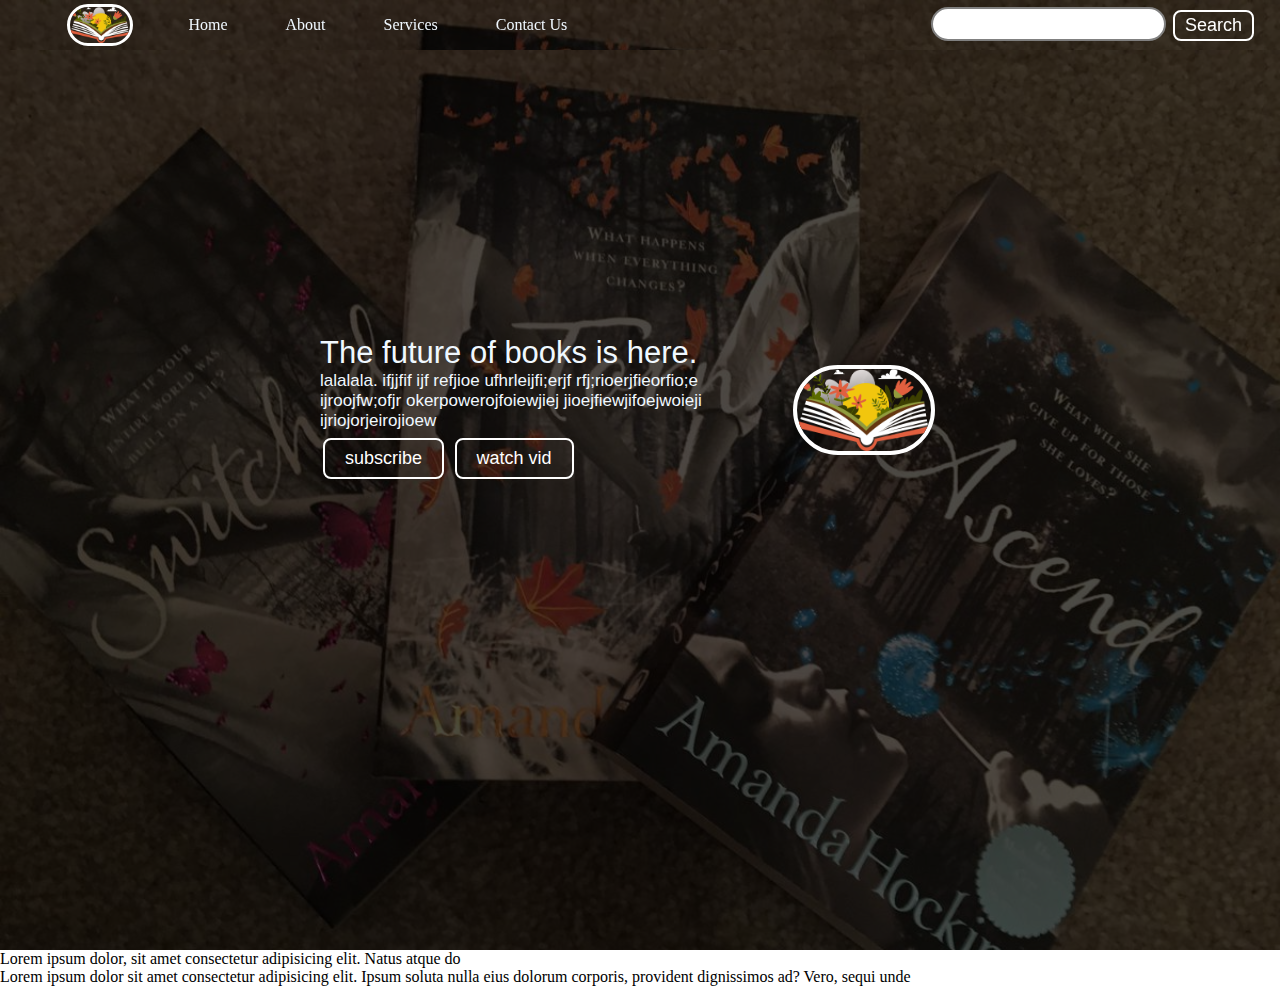
==== index.html @ 83c0402f "https://github.com/tracyshrestha/Thrift-Bookstorefinal.git" ====
<!DOCTYPE html>
<html lang="en">

<head>
    <meta charset="UTF-8">
    <meta http-equiv="X-UA-Compatible" content="IE=edge">
    <meta name="viewport" content="width=device-width, initial-scale=1.0">
    <link rel="stylesheet" href="css/style.css">
    <title>Thrift Bookstore</title>
</head>

<body>
    <nav class="navbar background">
        <ul class="nav-list">
            <div class="logo"><img src="img/a.png" alt="logo"> </div>
            <li><a href="#home">Home</a></li>
            <li><a href="#about">About</a></li>
            <li><a href="#services">Services</a></li>
            <li><a href="#contact">Contact Us</a></li>
        </ul>
        <div class="rightnav">
            <input type="text" name="search" id="search">
            <button class="btn btn-sm">Search</button>
        </div>


    </nav>
    <section class="background firstSection">
        <div class="box-main">
            <div class="firstHalf">
                <p class="text-big">The future of books is here.</p>
                <p class="text-small">lalalala. ifjjfif ijf refjioe ufhrleijfi;erjf rfj;rioerjfieorfio;e ijroojfw;ofjr
                    okerpowerojfoiewjiej jioejfiewjifoejwoieji ijriojorjeirojioew </p>
                <div class="buttons">
                    <button class="btn">subscribe</button>
                    <button class="btn">watch vid</button>
                </div>
            </div>
            <div class="secondHalf">
                <img src="img/a.png" alt="img" >
            </div>
        </div>
    </section>
    <section class="secRight">
        <p class="sectionTag">Lorem ipsum dolor, sit amet consectetur adipisicing elit. Natus atque do
        </p>
        <p class="sectionSubTag">Lorem ipsum dolor sit amet consectetur adipisicing elit. Ipsum soluta nulla eius dolorum corporis, provident dignissimos ad? Vero, sequi unde
        </p>
        <div class="thumbnail"></div>
    </section>
    
</body>

</html>
---- css/style.css ----
*{
    margin:0;
    paddimg:0;
}
.logo{
    width: 20%;
    display: flex;
    justify-content: center;
    align-items: center;
}
.logo img{
    width: 50%;
    border: 3px solid white;
    border-radius: 50px;
}
.navbar{
    display: flex;
    align-items: center;
    justify-content: center;
    position: sticky;
    top: 0;
    cursor: pointer;
}
.nav-list{
    width: 50%;
    /* background-color: blueviolet; */
    display: flex;
    /*justify-content: center;*/
    align-items: center;

}
.nav-list li{
    list-style: none;
    padding: 16px 29px;

}
.nav-list li a{
    text-decoration: none;
    color: aliceblue;

}

.nav-list li a:hover{
    text-decoration: none;
    color: rgb(19, 132, 231);

}
.rightnav{
    /* background-color: brown; */
    width: 50%;
    padding: 0 23px;
    text-align: right;
}

#search{
    padding: 5px;
    font-size: 17px;
    border: 2px solid gray;
    border-radius: 19px;
}
.background{
    background: rgba(0, 0, 0, 0.7) url('../img/b.jpg');
    background-size: cover;
    background-blend-mode: darken;
}
.firstSection{
    height: 100vh;
}
.box-main{
    display: flex;
    justify-content: center;
    align-items: center;
    color: aliceblue;
    font-family: -apple-system, BlinkMacSystemFont, 'Segoe UI', Roboto, Oxygen, Ubuntu, Cantarell, 'Open Sans', 'Helvetica Neue', sans-serif;
    max-width: 50%;
    margin: auto;
    height: 80%;
}
.firstHalf{
    width: 70%;
    display: flex;
    flex-direction: column;
    justify-content: center;
}
.secondHalf{
    width: 30%;

}
.secondHalf img{
    width: 70%;
    border: 4px solid white;
    border-radius: 150px;
    display: block;
    margin: auto;

}
.text-big{
    font-size: 31px;

}
.text-small{
    font-size: 17px;

}
.btn{
    padding: 8px 20px;
    margin: 7px 3px;
    border: 2px solid white;
    border-radius: 8px;
    font-size: 18px;
    background: none;
    color: white;
    cursor: pointer;
}
.btn-sm{
    padding: 3px 10px;
    vertical-align: middle;
}
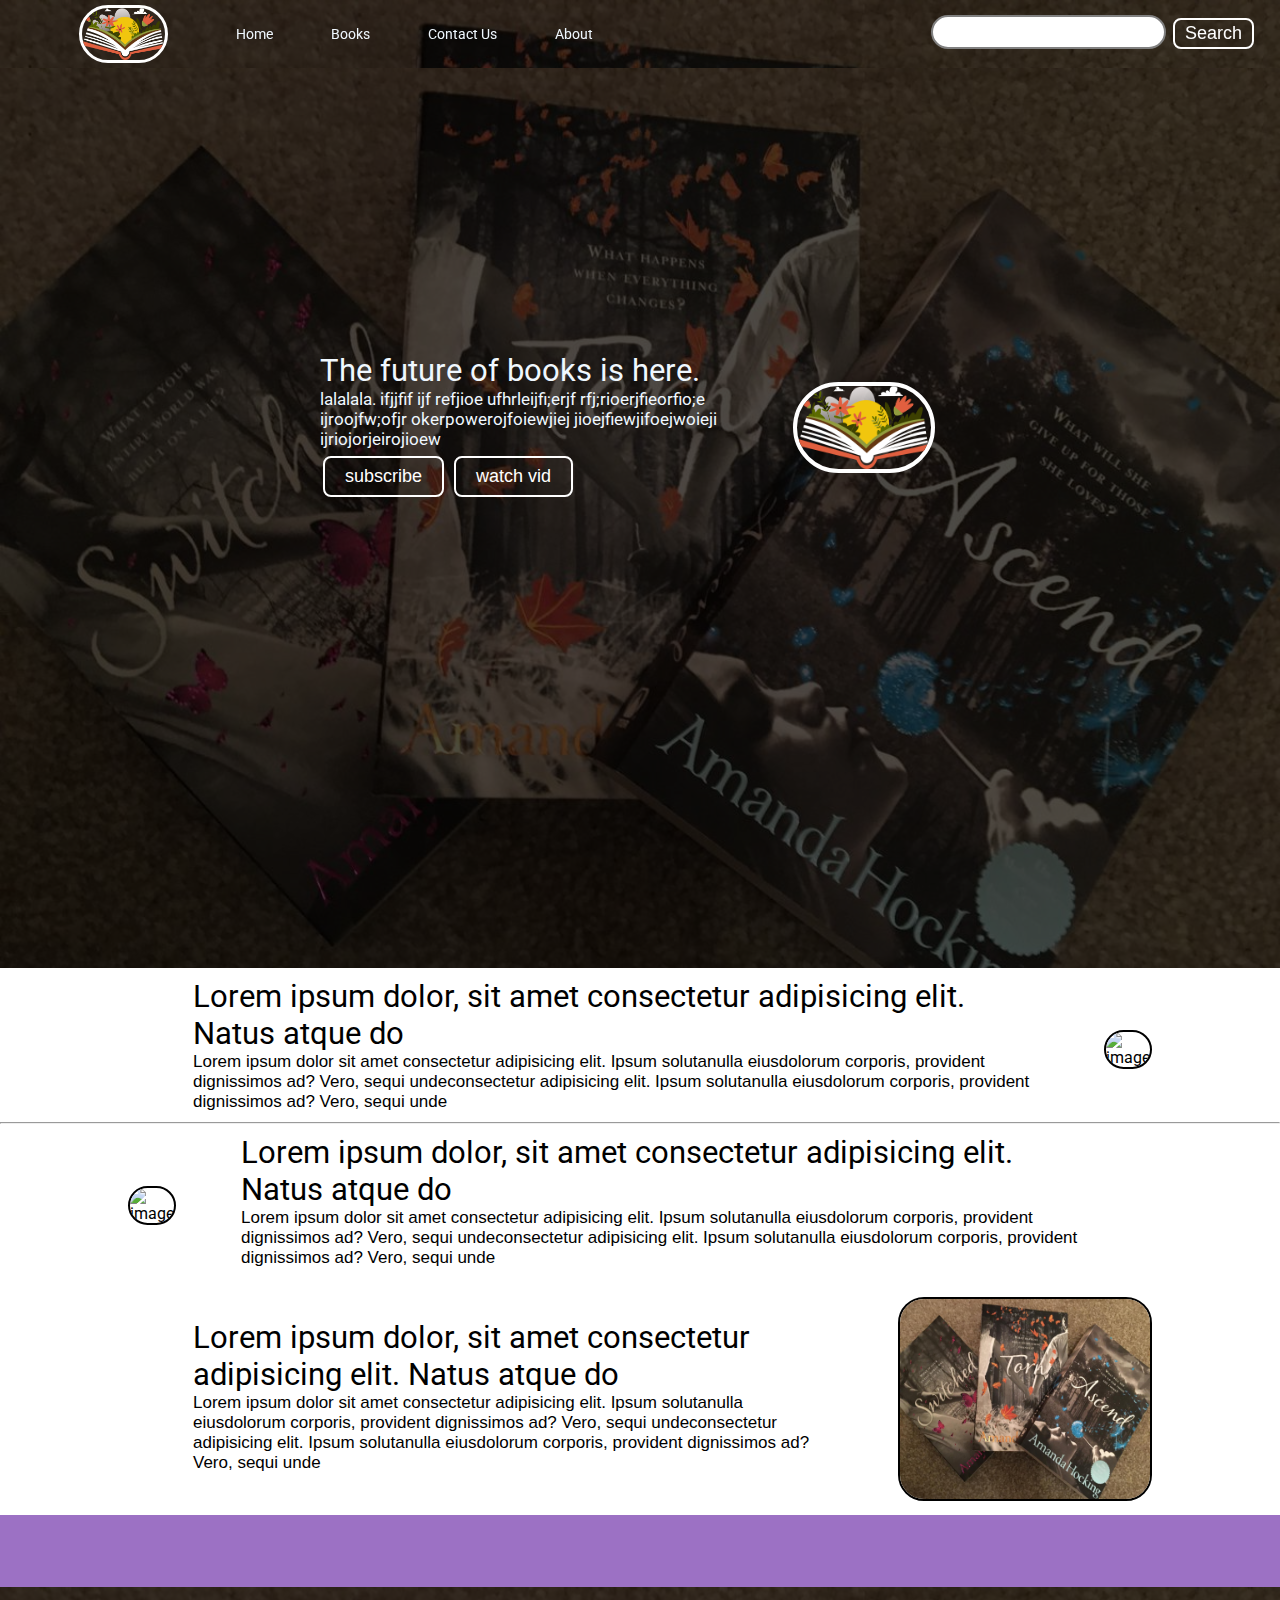
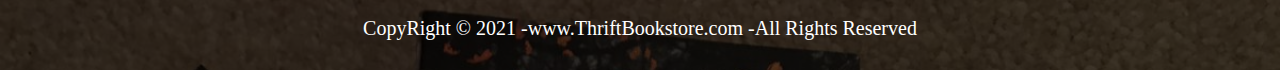
==== commit 09dd78f5: "second commit" ====
--- a/index.html
+++ b/index.html
@@ -6,27 +6,34 @@
     <meta http-equiv="X-UA-Compatible" content="IE=edge">
     <meta name="viewport" content="width=device-width, initial-scale=1.0">
     <link rel="stylesheet" href="css/style.css">
+    <link rel="stylesheet" href="css/responsive.css">
+
     <title>Thrift Bookstore</title>
 </head>
 
 <body>
-    <nav class="navbar background">
-        <ul class="nav-list">
+    <nav class="navbar background h-nav-resp">
+        <ul class="nav-list v-class-resp">
             <div class="logo"><img src="img/a.png" alt="logo"> </div>
             <li><a href="#home">Home</a></li>
+            <li><a href="#books">Books</a></li>
+            <li><a href="#contact">Contact Us</a></li>
             <li><a href="#about">About</a></li>
-            <li><a href="#services">Services</a></li>
-            <li><a href="#contact">Contact Us</a></li>
         </ul>
-        <div class="rightnav">
+        <div class="rightNav v-class-resp">
             <input type="text" name="search" id="search">
             <button class="btn btn-sm">Search</button>
         </div>
+        <div class="burger">
+            <div class="line"></div>
+            <div class="line"></div>
+            <div class="line"></div>
 
+        </div>
 
     </nav>
     <section class="background firstSection">
-        <div class="box-main">
+        <div class="box-main" id="books">
             <div class="firstHalf">
                 <p class="text-big">The future of books is here.</p>
                 <p class="text-small">lalalala. ifjjfif ijf refjioe ufhrleijfi;erjf rfj;rioerjfieorfio;e ijroojfw;ofjr
@@ -37,18 +44,66 @@
                 </div>
             </div>
             <div class="secondHalf">
-                <img src="img/a.png" alt="img" >
+                <img src="img/a.png" alt="img">
             </div>
         </div>
     </section>
-    <section class="secRight">
-        <p class="sectionTag">Lorem ipsum dolor, sit amet consectetur adipisicing elit. Natus atque do
+    <section class="section">
+        <div class="paras">
+            <p class="sectionTag text-big">Lorem ipsum dolor, sit amet consectetur adipisicing elit. Natus atque do
+            </p>
+            <p class="sectionSubTag text-small">
+                Lorem ipsum dolor sit amet consectetur adipisicing elit. Ipsum solutanulla eiusdolorum corporis,
+                provident dignissimos ad? Vero, sequi undeconsectetur adipisicing elit. Ipsum solutanulla eiusdolorum
+                corporis, provident dignissimos ad? Vero, sequi unde
+            </p>
+        </div>
+        <div class="thumbnail">
+            <img src="https://source.unsplash.com/1600x900/?books,library" alt="image" class="imgFluid" height="200px">
+        </div>
+    </section>
+    <hr>
+    <section class="section section-left">
+        <div class="paras">
+            <p class="sectionTag text-big">Lorem ipsum dolor, sit amet consectetur adipisicing elit. Natus atque do
+            </p>
+            <p class="sectionSubTag text-small">
+                Lorem ipsum dolor sit amet consectetur adipisicing elit. Ipsum solutanulla eiusdolorum corporis,
+                provident dignissimos ad? Vero, sequi undeconsectetur adipisicing elit. Ipsum solutanulla eiusdolorum
+                corporis, provident dignissimos ad? Vero, sequi unde
+            </p>
+        </div>
+        <div class="thumbnail">
+            <img src="https://source.unsplash.com/1600x900/?recycle,code" alt="image" class="imgFluid" height="200px">
+        </div>
+    </section>
+    <section class="section">
+        <div class="paras">
+            <p class="sectionTag text-big">Lorem ipsum dolor, sit amet consectetur adipisicing elit. Natus atque do
+            </p>
+            <p class="sectionSubTag text-small">
+                Lorem ipsum dolor sit amet consectetur adipisicing elit. Ipsum solutanulla eiusdolorum corporis,
+                provident dignissimos ad? Vero, sequi undeconsectetur adipisicing elit. Ipsum solutanulla eiusdolorum
+                corporis, provident dignissimos ad? Vero, sequi unde
+            </p>
+        </div>
+        <div class="thumbnail">
+            <img src="img/b.jpg" alt="image" class="imgFluid" height="200px">
+        </div>
+    </section>
+    <section class="contact">
+        <br>
+        <br>
+        <br>
+        <br>
+    </section>
+    <footer class="background" id="about">
+        <p class="text-footer">
+            CopyRight &copy; 2021 -www.ThriftBookstore.com -All Rights Reserved
         </p>
-        <p class="sectionSubTag">Lorem ipsum dolor sit amet consectetur adipisicing elit. Ipsum soluta nulla eius dolorum corporis, provident dignissimos ad? Vero, sequi unde
-        </p>
-        <div class="thumbnail"></div>
-    </section>
-    
+    </footer>
+    <script src="js/resp.js"></script>
+
 </body>
 
 </html>--- a/css/style.css
+++ b/css/style.css
@@ -1,6 +1,11 @@
+@import url('https://fonts.googleapis.com/css2?family=Roboto&display=swap');
+
 *{
     margin:0;
     paddimg:0;
+}
+html{
+    scroll-behavior: smooth;
 }
 .logo{
     width: 20%;
@@ -12,6 +17,7 @@
     width: 50%;
     border: 3px solid white;
     border-radius: 50px;
+    margin: 5px;
 }
 .navbar{
     display: flex;
@@ -20,9 +26,10 @@
     position: sticky;
     top: 0;
     cursor: pointer;
+    
 }
 .nav-list{
-    width: 50%;
+    width: 70%;
     /* background-color: blueviolet; */
     display: flex;
     /*justify-content: center;*/
@@ -37,17 +44,20 @@
 .nav-list li a{
     text-decoration: none;
     color: aliceblue;
+    font-size: 14px;
+    font-family: -apple-system, BlinkMacSystemFont, 'Segoe UI', Roboto, Oxygen, Ubuntu, Cantarell, 'Open Sans', 'Helvetica Neue', sans-serif;
 
 }
 
 .nav-list li a:hover{
     text-decoration: none;
     color: rgb(19, 132, 231);
+ 
 
 }
-.rightnav{
+.rightNav{
     /* background-color: brown; */
-    width: 50%;
+    width: 30%;
     padding: 0 23px;
     text-align: right;
 }
@@ -116,11 +126,62 @@
     padding: 3px 10px;
     vertical-align: middle;
 }
+.section{
+  
+    display: flex;
+    align-items: center;
+    justify-content: space-evenly;
+    max-width: 80%;
+    margin: auto;
+    font-family: 'Roboto', sans-serif;
+    padding: 10px;
+}
+.section-left{
+    flex-direction: row-reverse;
+  
+}
+.paras{
+    padding: 0px 65px;
+}
+.sectionTag{
+    padding: 16px, 0;
 
+}
 
+.sectionSubTag{
+    font-family: Verdana, Geneva, Tahoma, sans-serif;
 
+}
+.thumbnail img{
+    width: 250px;
+    border: 2px solid black;
+    border-radius: 26px;
+    margin-top: 9px;
+}
+.contact{
+    background-color: rgb(156, 113, 196);
+}
+.text-footer{
+    text-align: center;
+    padding: 30px 0;
+    font-family: unset;
+    font-size: 20px;
+    display: flex;
+    justify-content: center;
+    color: white;
+}
+.burger{
+    display: none;
+    position: absolute;
+    cursor: pointer;
+    right: 5px;
+    top: 15px;
 
+}
+.line{
+    width: 33px;
+    background-color: #fff;
+    height: 4px;
+    margin: 3px 3px;
+}
 
-
-
-
--- a/css/responsive.css
+++ b/css/responsive.css
@@ -0,0 +1,55 @@
+@media only screen and (max-width: 1140px){
+    .nav-list{
+        flex-direction: column;
+    }
+
+    .navbar{
+        flex-direction: column;
+        transition: all 0.3s ease-out;
+        height: 400px;
+    }
+    .rightNav{
+    
+        text-align: center;
+    }
+    .box-main{
+        flex-direction: column-reverse;
+        max-width: 100%;
+    }
+    #search{
+        width: 100%;
+    }
+    .burger{
+        display: block;
+    
+    }
+    .h-nav-resp{
+        height: 72px;
+    }
+    .v-class-resp{
+        opacity: 0;
+    }
+    .section{
+        flex-direction: column-reverse;
+    }
+    .text-big{
+        text-align: center;
+    }
+    .text-small{
+        text-align: center;
+    }
+    .buttons{
+        text-align: center;
+    }
+    .paras{
+        padding: 0px;
+    }
+}
+
+
+
+
+
+
+
+
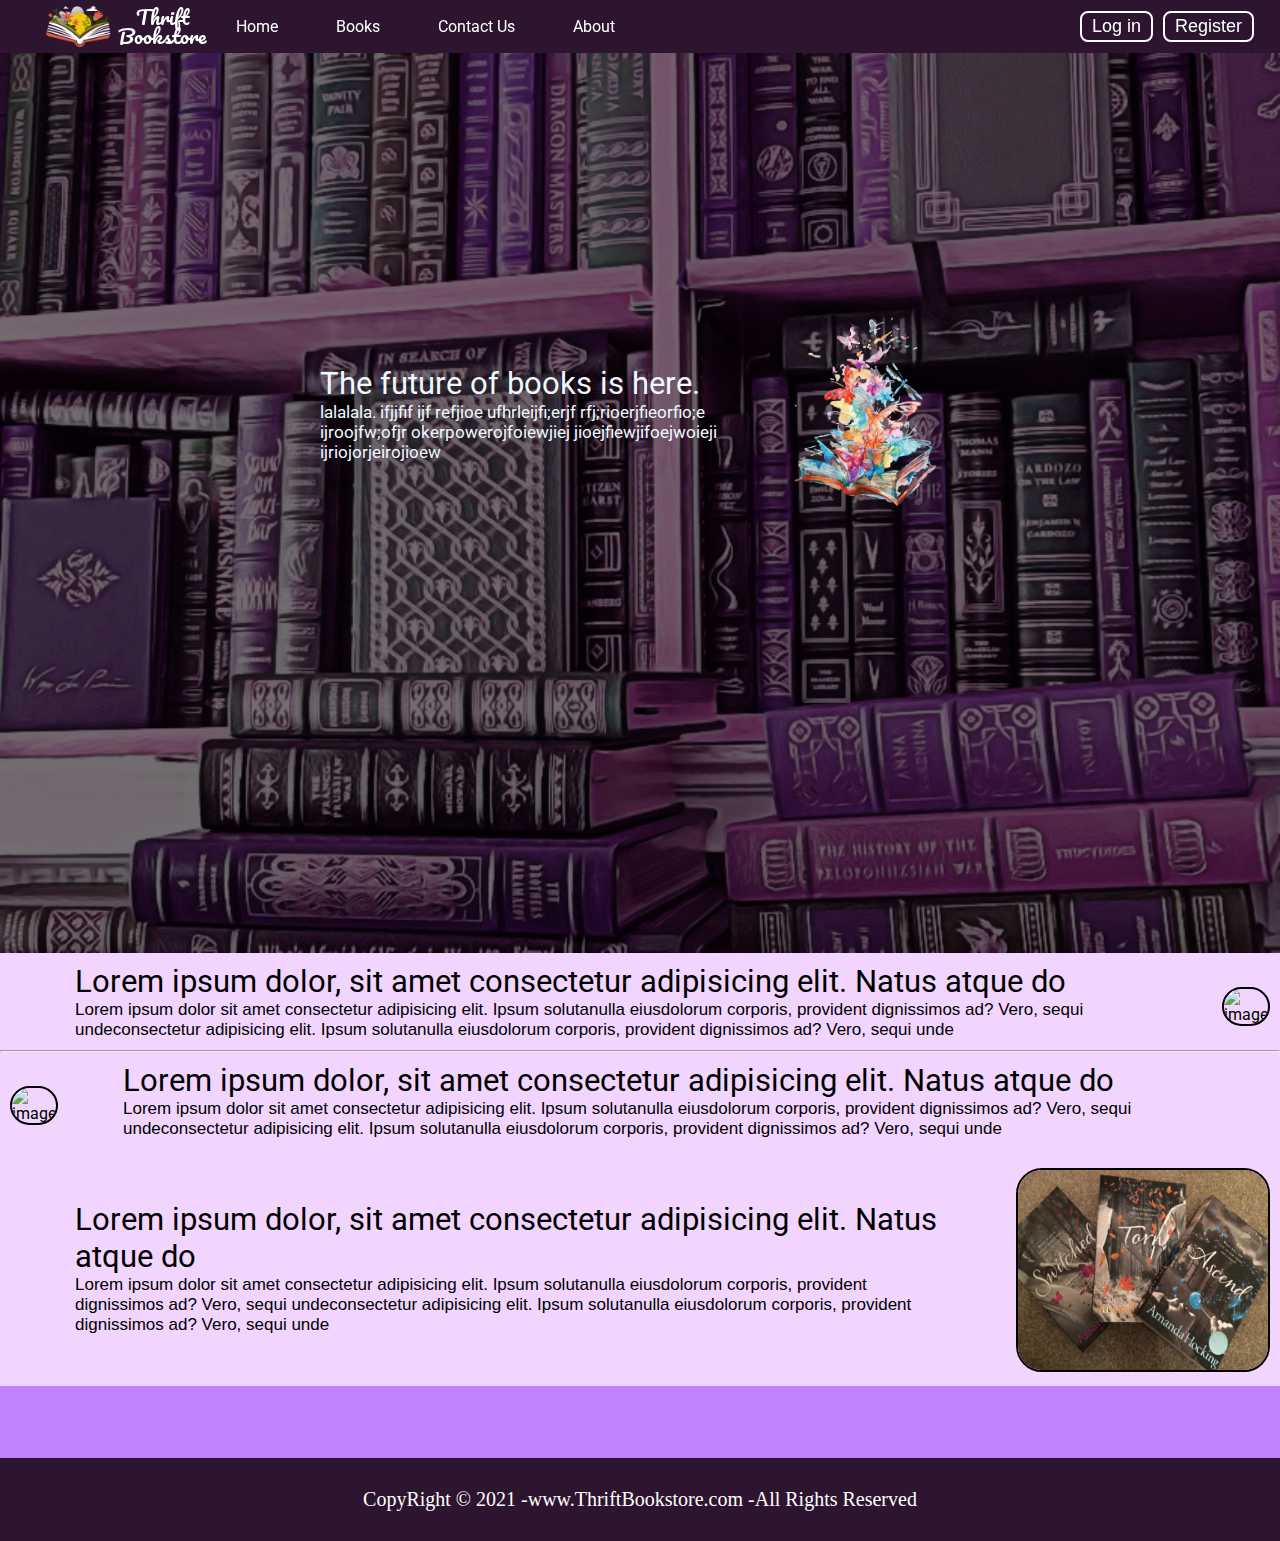
==== commit b21edf29: "third commit" ====
--- a/index.html
+++ b/index.html
@@ -10,19 +10,25 @@
 
     <title>Thrift Bookstore</title>
 </head>
+<link href="https://fonts.googleapis.com/css2?family=Pacifico&display=swap" rel="stylesheet">
+<link href="https://fonts.googleapis.com/css2?family=Pacifico&family=Roboto+Slab:wght@500&display=swap"
+    rel="stylesheet">
 
 <body>
-    <nav class="navbar background h-nav-resp">
+    <nav class="navbar h-nav-resp">
         <ul class="nav-list v-class-resp">
-            <div class="logo"><img src="img/a.png" alt="logo"> </div>
+            <div class="logo">
+                <img src="img/a.png" alt="logo"> 
+                <div class="txt">Thrift Bookstore</div>
+            </div>
             <li><a href="#home">Home</a></li>
             <li><a href="#books">Books</a></li>
             <li><a href="#contact">Contact Us</a></li>
             <li><a href="#about">About</a></li>
         </ul>
         <div class="rightNav v-class-resp">
-            <input type="text" name="search" id="search">
-            <button class="btn btn-sm">Search</button>
+            <button class="btn btn-sm">Log in</button>
+            <button class="btn btn-sm">Register</button>
         </div>
         <div class="burger">
             <div class="line"></div>
@@ -32,23 +38,20 @@
         </div>
 
     </nav>
-    <section class="background firstSection">
-        <div class="box-main" id="books">
+    <section class="background firstSection" id="home">
+        <div class="box-main">
             <div class="firstHalf">
                 <p class="text-big">The future of books is here.</p>
                 <p class="text-small">lalalala. ifjjfif ijf refjioe ufhrleijfi;erjf rfj;rioerjfieorfio;e ijroojfw;ofjr
                     okerpowerojfoiewjiej jioejfiewjifoejwoieji ijriojorjeirojioew </p>
-                <div class="buttons">
-                    <button class="btn">subscribe</button>
-                    <button class="btn">watch vid</button>
-                </div>
+               
             </div>
             <div class="secondHalf">
-                <img src="img/a.png" alt="img">
+                <img src="img/pngegg (7).png" alt="img">
             </div>
         </div>
     </section>
-    <section class="section">
+    <section class="section" id="books">
         <div class="paras">
             <p class="sectionTag text-big">Lorem ipsum dolor, sit amet consectetur adipisicing elit. Natus atque do
             </p>
@@ -97,7 +100,7 @@
         <br>
         <br>
     </section>
-    <footer class="background" id="about">
+    <footer class="foott" id="about">
         <p class="text-footer">
             CopyRight &copy; 2021 -www.ThriftBookstore.com -All Rights Reserved
         </p>
--- a/css/style.css
+++ b/css/style.css
@@ -14,10 +14,16 @@
     align-items: center;
 }
 .logo img{
-    width: 50%;
-    border: 3px solid white;
+    width: 40%;
+    
     border-radius: 50px;
     margin: 5px;
+}
+.txt{
+    line-height: 19px;
+    font-size: 20px;
+    text-align: center;
+    font-family: 'Pacifico', cursive;
 }
 .navbar{
     display: flex;
@@ -26,14 +32,16 @@
     position: sticky;
     top: 0;
     cursor: pointer;
+    background-color: rgb(45, 21, 48);
     
 }
 .nav-list{
+    color: rgb(255, 255, 255);
     width: 70%;
-    /* background-color: blueviolet; */
     display: flex;
     /*justify-content: center;*/
     align-items: center;
+    
 
 }
 .nav-list li{
@@ -43,22 +51,21 @@
 }
 .nav-list li a{
     text-decoration: none;
-    color: aliceblue;
-    font-size: 14px;
+    color: rgb(255, 255, 255);
+    font-size: 16px;
     font-family: -apple-system, BlinkMacSystemFont, 'Segoe UI', Roboto, Oxygen, Ubuntu, Cantarell, 'Open Sans', 'Helvetica Neue', sans-serif;
 
 }
 
 .nav-list li a:hover{
     text-decoration: none;
-    color: rgb(19, 132, 231);
+    color: rgb(229, 152, 248);
  
 
 }
 .rightNav{
-    /* background-color: brown; */
     width: 30%;
-    padding: 0 23px;
+    padding: 4px 23px;
     text-align: right;
 }
 
@@ -68,8 +75,9 @@
     border: 2px solid gray;
     border-radius: 19px;
 }
+
 .background{
-    background: rgba(0, 0, 0, 0.7) url('../img/b.jpg');
+    background: rgba(0, 0, 0, 0.55) url('../img/bg1.png');
     background-size: cover;
     background-blend-mode: darken;
 }
@@ -97,9 +105,8 @@
 
 }
 .secondHalf img{
-    width: 70%;
-    border: 4px solid white;
-    border-radius: 150px;
+    width: 80%;
+    
     display: block;
     margin: auto;
 
@@ -126,12 +133,16 @@
     padding: 3px 10px;
     vertical-align: middle;
 }
+.btn:hover{
+    background: rgb(242, 213, 255);
+    color:rgb(45, 21, 48) ;
+}
 .section{
-  
+    background-color: rgb(242, 213, 255);
     display: flex;
     align-items: center;
     justify-content: space-evenly;
-    max-width: 80%;
+    max-width: 100%;
     margin: auto;
     font-family: 'Roboto', sans-serif;
     padding: 10px;
@@ -159,7 +170,10 @@
     margin-top: 9px;
 }
 .contact{
-    background-color: rgb(156, 113, 196);
+    background-color: rgb(194, 129, 255);
+}
+.foott{
+    background-color: rgb(45, 21, 48);
 }
 .text-footer{
     text-align: center;
